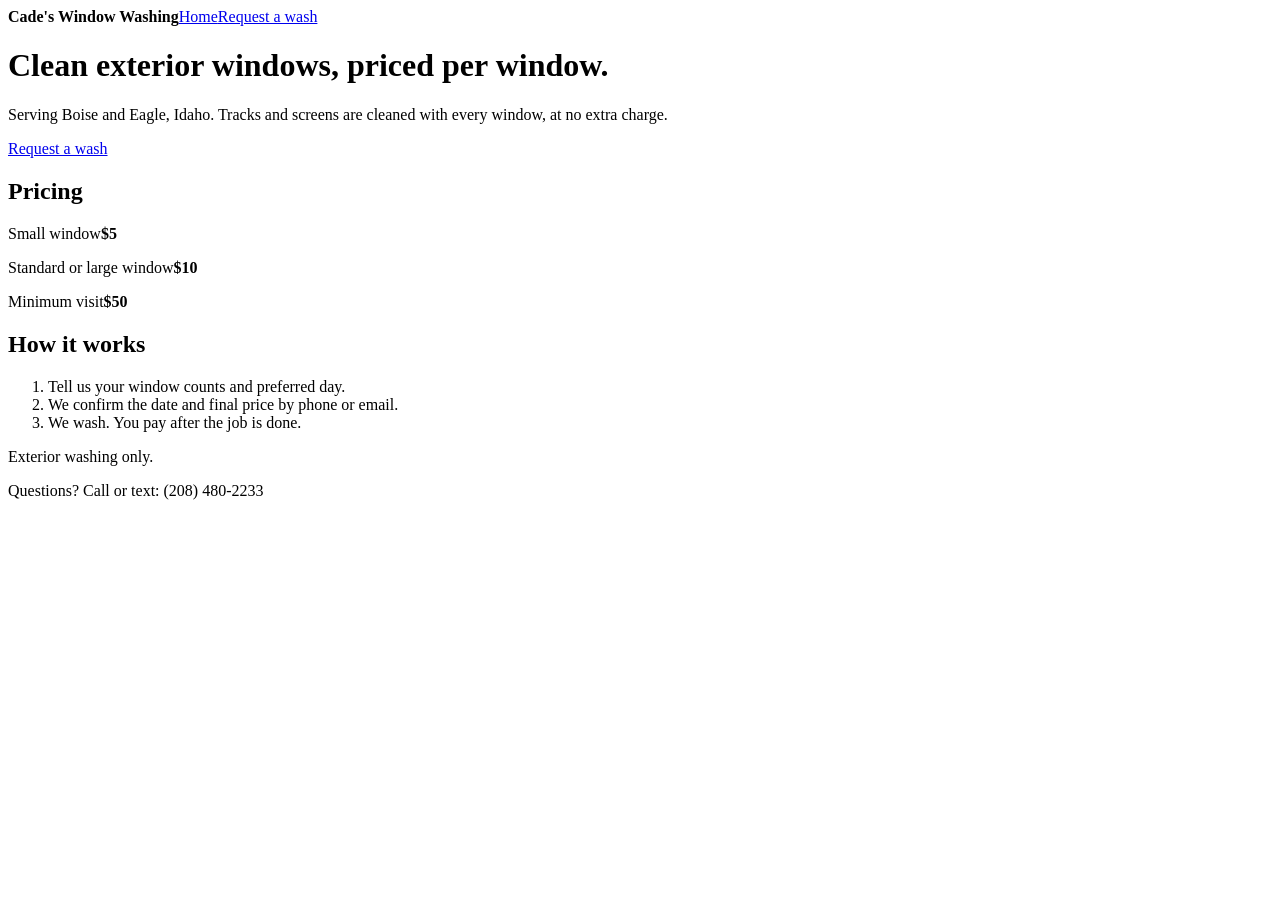
==== public/index.html @ 97cd8d17 "Add files via upload" ====
<!doctype html><html lang="en"><head><meta charset="utf-8"><meta name="viewport" content="width=device-width,initial-scale=1"><title>Exterior Window Washing in Boise &amp; Eagle</title><link rel="stylesheet" href="/style.css"></head><body><header><nav><b>Cade's Window Washing</b><a href="/">Home</a><a href="/book.html">Request a wash</a></nav></header><main>
<h1>Clean exterior windows, priced per window.</h1>
<p>Serving Boise and Eagle, Idaho. Tracks and screens are cleaned with every window, at no extra charge.</p>
<p><a class="btn" href="/book.html">Request a wash</a></p>
<h2>Pricing</h2>
<div class="rate"><p><span>Small window</span><b>$5</b></p><p><span>Standard or large window</span><b>$10</b></p><p><span>Minimum visit</span><b>$50</b></p></div>
<h2>How it works</h2>
<ol><li>Tell us your window counts and preferred day.</li><li>We confirm the date and final price by phone or email.</li><li>We wash. You pay after the job is done.</li></ol>
<p>Exterior washing only.</p></main><footer>Questions? Call or text: (208) 480-2233</footer></body></html>
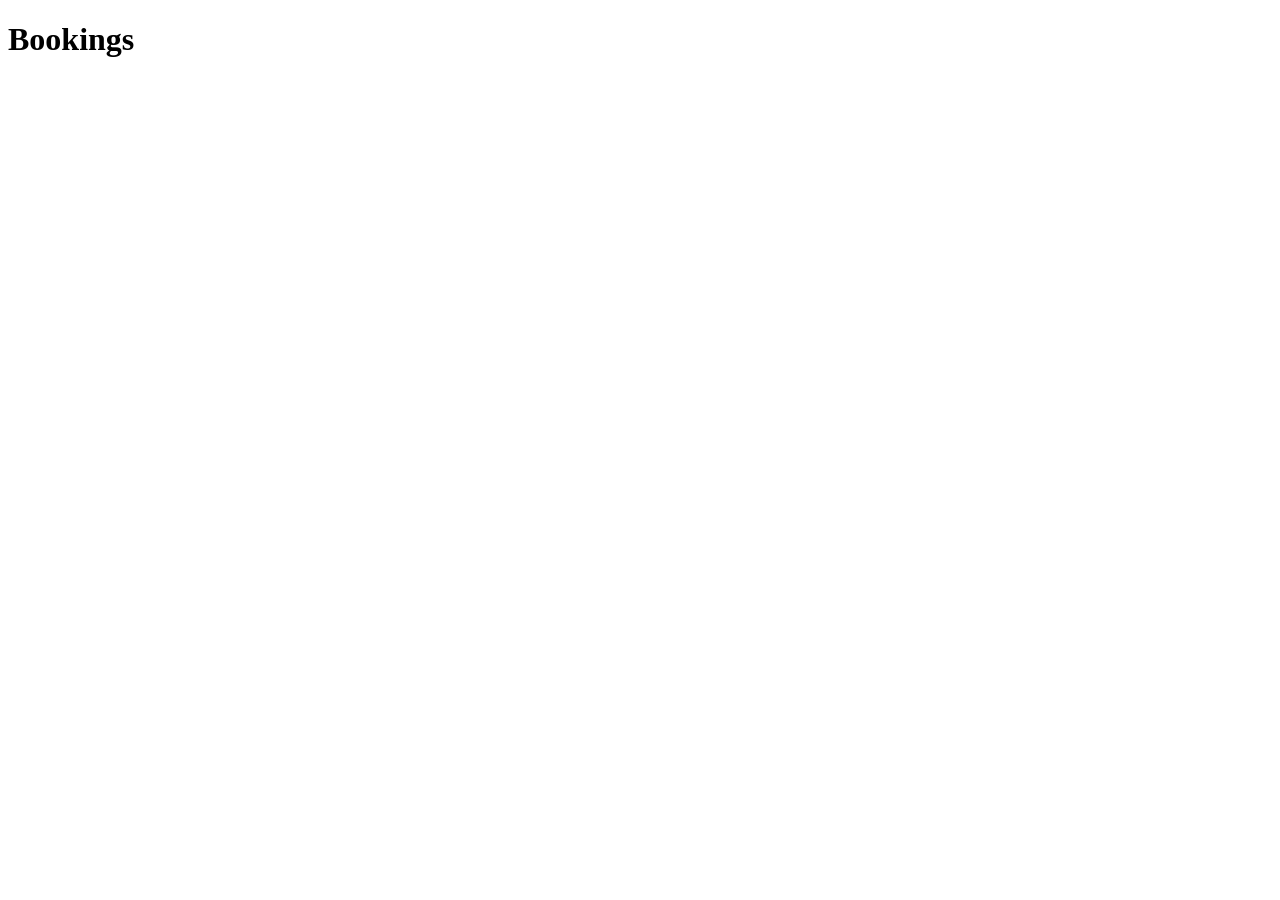
==== commit 956f1948: "Add files via upload" ====
--- a/public/index.html
+++ b/public/index.html
@@ -1,9 +1,24 @@
-<!doctype html><html lang="en"><head><meta charset="utf-8"><meta name="viewport" content="width=device-width,initial-scale=1"><title>Exterior Window Washing in Boise &amp; Eagle</title><link rel="stylesheet" href="/style.css"></head><body><header><nav><b>Cade's Window Washing</b><a href="/">Home</a><a href="/book.html">Request a wash</a></nav></header><main>
-<h1>Clean exterior windows, priced per window.</h1>
-<p>Serving Boise and Eagle, Idaho. Tracks and screens are cleaned with every window, at no extra charge.</p>
-<p><a class="btn" href="/book.html">Request a wash</a></p>
-<h2>Pricing</h2>
-<div class="rate"><p><span>Small window</span><b>$5</b></p><p><span>Standard or large window</span><b>$10</b></p><p><span>Minimum visit</span><b>$50</b></p></div>
-<h2>How it works</h2>
-<ol><li>Tell us your window counts and preferred day.</li><li>We confirm the date and final price by phone or email.</li><li>We wash. You pay after the job is done.</li></ol>
-<p>Exterior washing only.</p></main><footer>Questions? Call or text: (208) 480-2233</footer></body></html>
+<!doctype html><html lang="en"><head><meta charset="utf-8"><meta name="viewport" content="width=device-width,initial-scale=1"><title>Bookings</title><link rel="stylesheet" href="/style.css"><meta name="robots" content="noindex">
+<style>.c{background:var(--sky);border-left:6px solid var(--sun);padding:.8rem 1rem;margin:.8rem 0;border-radius:4px}.c.old{opacity:.55;border-left-color:#999}.c h3{margin:0;font:700 1.1rem system-ui}.c p{margin:.3rem 0}.l a{display:inline-block;margin:.3rem .5rem .3rem 0;font:600 15px system-ui}.c button{padding:.45rem .8rem;margin:.2rem .3rem .2rem 0;font-size:14px}.d{font:700 .95rem system-ui;margin-top:1.4rem;color:var(--deep)}</style></head>
+<body><main><h1>Bookings</h1><div id="b"></div></main>
+<script>
+const box=document.getElementById('b');
+async function act(id,body){await fetch('/api/admin',{method:'PATCH',body:JSON.stringify({id,...body})});load()}
+function el(t,tx,cl){const e=document.createElement(t);if(tx)e.textContent=tx;if(cl)e.className=cl;return e}
+function link(tx,href){const a=el('a',tx);a.href=href;return a}
+function btn(l,f){const b=el('button',l);b.onclick=f;return b}
+async function load(){const r=await (await fetch('/api/admin')).json();box.replaceChildren();
+const live=x=>x.status==='requested'||x.status==='confirmed';
+r.sort((a,b)=>(live(b)-live(a))||String(a.pref_date).localeCompare(b.pref_date));
+let last='';
+for(const x of r){const ds=x.pref_date?new Date(x.pref_date+'T12:00').toLocaleDateString(undefined,{weekday:'long',month:'short',day:'numeric'}):'No date';
+if(live(x)&&ds!==last){box.append(el('div',ds,'d'));last=ds}else if(!live(x)&&last!=='old'){box.append(el('div','Completed / cancelled','d'));last='old'}
+const c=el('div','', 'c'+(live(x)?'':' old'));
+c.append(el('h3',`${x.name} · $${x.estimate}`),el('p',`${x.pref_time} · ${x.small} small, ${x.standard} standard · ${x.status}${x.paid?' · PAID':''}`),el('p',x.address));
+if(x.notes)c.append(el('p','Notes: '+x.notes));
+const tel=String(x.phone).replace(/[^\d+]/g,''),l=el('div','','l');
+l.append(link('Directions','https://www.google.com/maps/dir/?api=1&destination='+encodeURIComponent(x.address)),link('Call','tel:'+tel),link('Text','sms:'+tel),link('Email','mailto:'+x.email));
+c.append(l,btn('Confirm',()=>act(x.id,{status:'confirmed'})),btn('Done',()=>act(x.id,{status:'completed'})),btn('Paid',()=>act(x.id,{paid:1})),btn('Cancel',()=>act(x.id,{status:'cancelled'})));
+box.append(c)}
+if(!r.length)box.append(el('p','No requests yet.'))}
+load()</script></body></html>
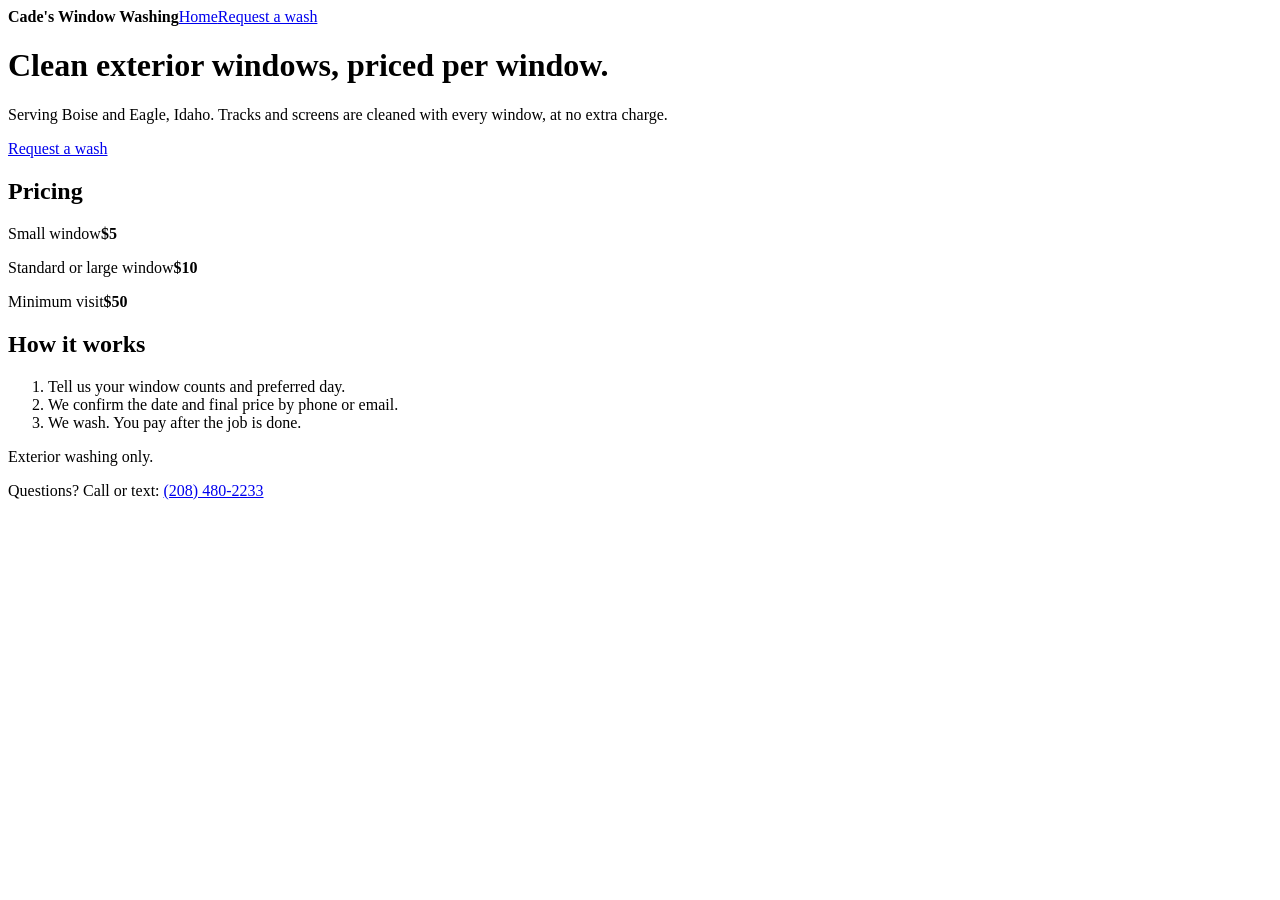
==== commit 46c3b407: "Update index.html" ====
--- a/public/index.html
+++ b/public/index.html
@@ -1,24 +1,11 @@
-<!doctype html><html lang="en"><head><meta charset="utf-8"><meta name="viewport" content="width=device-width,initial-scale=1"><title>Bookings</title><link rel="stylesheet" href="/style.css"><meta name="robots" content="noindex">
-<style>.c{background:var(--sky);border-left:6px solid var(--sun);padding:.8rem 1rem;margin:.8rem 0;border-radius:4px}.c.old{opacity:.55;border-left-color:#999}.c h3{margin:0;font:700 1.1rem system-ui}.c p{margin:.3rem 0}.l a{display:inline-block;margin:.3rem .5rem .3rem 0;font:600 15px system-ui}.c button{padding:.45rem .8rem;margin:.2rem .3rem .2rem 0;font-size:14px}.d{font:700 .95rem system-ui;margin-top:1.4rem;color:var(--deep)}</style></head>
-<body><main><h1>Bookings</h1><div id="b"></div></main>
-<script>
-const box=document.getElementById('b');
-async function act(id,body){await fetch('/api/admin',{method:'PATCH',body:JSON.stringify({id,...body})});load()}
-function el(t,tx,cl){const e=document.createElement(t);if(tx)e.textContent=tx;if(cl)e.className=cl;return e}
-function link(tx,href){const a=el('a',tx);a.href=href;return a}
-function btn(l,f){const b=el('button',l);b.onclick=f;return b}
-async function load(){const r=await (await fetch('/api/admin')).json();box.replaceChildren();
-const live=x=>x.status==='requested'||x.status==='confirmed';
-r.sort((a,b)=>(live(b)-live(a))||String(a.pref_date).localeCompare(b.pref_date));
-let last='';
-for(const x of r){const ds=x.pref_date?new Date(x.pref_date+'T12:00').toLocaleDateString(undefined,{weekday:'long',month:'short',day:'numeric'}):'No date';
-if(live(x)&&ds!==last){box.append(el('div',ds,'d'));last=ds}else if(!live(x)&&last!=='old'){box.append(el('div','Completed / cancelled','d'));last='old'}
-const c=el('div','', 'c'+(live(x)?'':' old'));
-c.append(el('h3',`${x.name} · $${x.estimate}`),el('p',`${x.pref_time} · ${x.small} small, ${x.standard} standard · ${x.status}${x.paid?' · PAID':''}`),el('p',x.address));
-if(x.notes)c.append(el('p','Notes: '+x.notes));
-const tel=String(x.phone).replace(/[^\d+]/g,''),l=el('div','','l');
-l.append(link('Directions','https://www.google.com/maps/dir/?api=1&destination='+encodeURIComponent(x.address)),link('Call','tel:'+tel),link('Text','sms:'+tel),link('Email','mailto:'+x.email));
-c.append(l,btn('Confirm',()=>act(x.id,{status:'confirmed'})),btn('Done',()=>act(x.id,{status:'completed'})),btn('Paid',()=>act(x.id,{paid:1})),btn('Cancel',()=>act(x.id,{status:'cancelled'})));
-box.append(c)}
-if(!r.length)box.append(el('p','No requests yet.'))}
-load()</script></body></html>
+<!doctype html><html lang="en"><head><meta charset="utf-8"><meta name="viewport" content="width=device-width,initial-scale=1"><title>Cade's Window Washing | Exterior Window Washing in Boise &amp; Eagle</title><link rel="stylesheet" href="/style.css"></head><body>
+<header><nav><b>Cade's Window Washing</b><a href="/">Home</a><a href="/book.html">Request a wash</a></nav></header><main>
+<h1>Clean exterior windows, priced per window.</h1>
+<p>Serving Boise and Eagle, Idaho. Tracks and screens are cleaned with every window, at no extra charge.</p>
+<p><a class="btn" href="/book.html">Request a wash</a></p>
+<h2>Pricing</h2>
+<div class="rate"><p><span>Small window</span><b>$5</b></p><p><span>Standard or large window</span><b>$10</b></p><p><span>Minimum visit</span><b>$50</b></p></div>
+<h2>How it works</h2>
+<ol><li>Tell us your window counts and preferred day.</li><li>We confirm the date and final price by phone or email.</li><li>We wash. You pay after the job is done.</li></ol>
+<p>Exterior washing only.</p></main>
+<footer>Questions? Call or text: <a href="tel:2084802233">(208) 480-2233</a></footer></body></html>
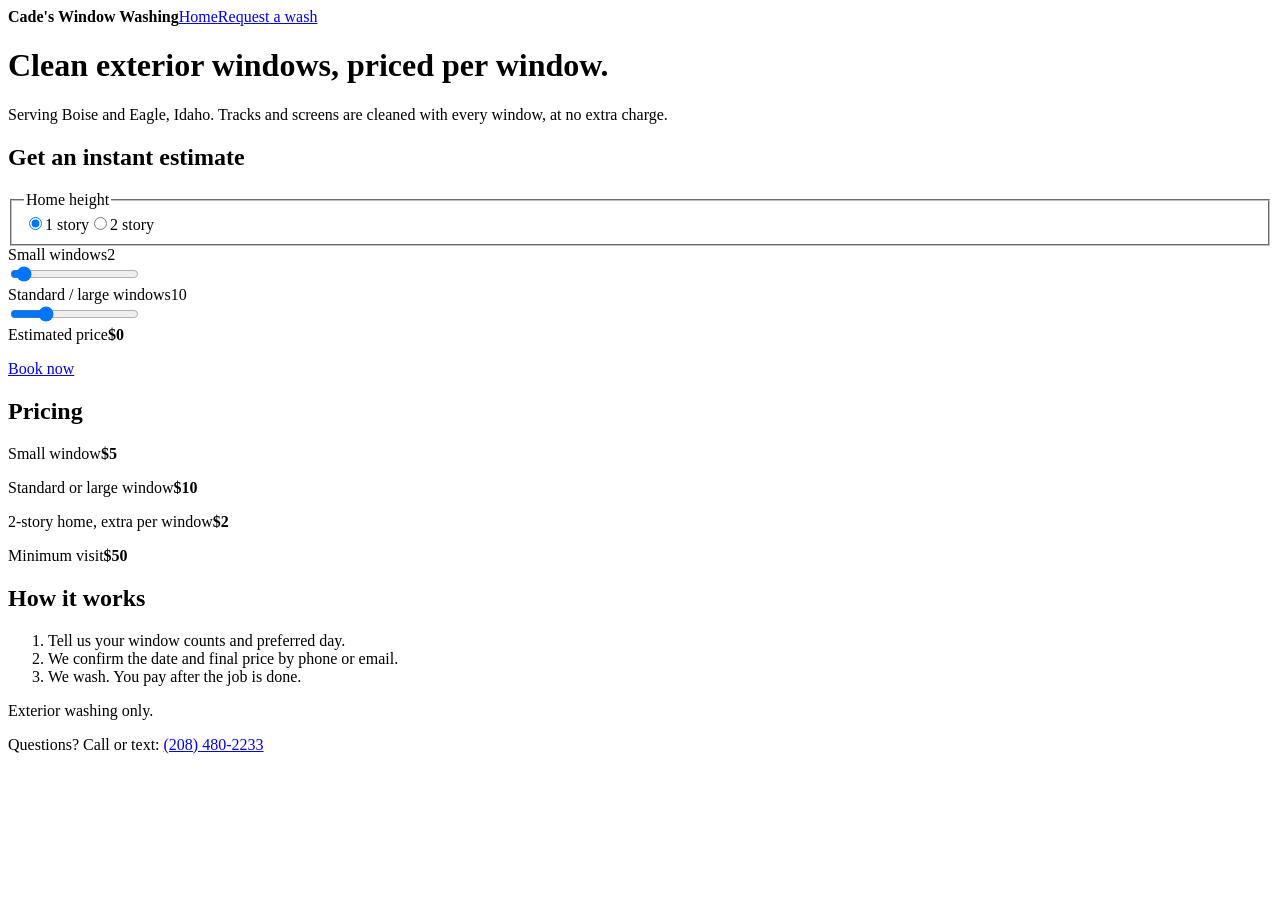
==== commit e988db7c: "Add files via upload" ====
--- a/public/index.html
+++ b/public/index.html
@@ -1,11 +1,24 @@
-<!doctype html><html lang="en"><head><meta charset="utf-8"><meta name="viewport" content="width=device-width,initial-scale=1"><title>Cade's Window Washing | Exterior Window Washing in Boise &amp; Eagle</title><link rel="stylesheet" href="/style.css"></head><body>
+<!doctype html><html lang="en"><head><meta charset="utf-8"><meta name="viewport" content="width=device-width,initial-scale=1"><title>Cade's Window Washing | Exterior Window Washing in Boise &amp; Eagle</title><meta name="description" content="Exterior window washing in Boise and Eagle, Idaho, priced per window. Get an instant estimate and request a date online. Tracks and screens included."><link rel="stylesheet" href="/style.css"></head><body>
 <header><nav><b>Cade's Window Washing</b><a href="/">Home</a><a href="/book.html">Request a wash</a></nav></header><main>
 <h1>Clean exterior windows, priced per window.</h1>
 <p>Serving Boise and Eagle, Idaho. Tracks and screens are cleaned with every window, at no extra charge.</p>
-<p><a class="btn" href="/book.html">Request a wash</a></p>
+
+<section class="est-card" aria-labelledby="est-title">
+<h2 id="est-title">Get an instant estimate</h2>
+<fieldset class="seg-wrap"><legend>Home height</legend>
+<div class="seg"><label><input type="radio" name="stories" value="1" checked><span>1 story</span></label><label><input type="radio" name="stories" value="2"><span>2 story</span></label></div>
+</fieldset>
+<div class="est-row"><div class="est-top"><label for="e-small">Small windows</label><output id="e-small-v" for="e-small">2</output></div><input type="range" id="e-small" min="0" max="40" value="2"></div>
+<div class="est-row"><div class="est-top"><label for="e-standard">Standard / large windows</label><output id="e-standard-v" for="e-standard">10</output></div><input type="range" id="e-standard" min="0" max="40" value="10"></div>
+<div class="est-result" aria-live="polite"><span>Estimated price</span><b id="e-price">$0</b></div>
+<p class="est-note" id="e-note"></p>
+<a class="btn" id="e-book" href="/book.html">Book now</a>
+</section>
+
 <h2>Pricing</h2>
-<div class="rate"><p><span>Small window</span><b>$5</b></p><p><span>Standard or large window</span><b>$10</b></p><p><span>Minimum visit</span><b>$50</b></p></div>
+<div class="rate"><p><span>Small window</span><b data-price="small">$5</b></p><p><span>Standard or large window</span><b data-price="standard">$10</b></p><p><span>2-story home, extra per window</span><b data-price="twoStoryExtra">$2</b></p><p><span>Minimum visit</span><b data-price="minimum">$50</b></p></div>
 <h2>How it works</h2>
 <ol><li>Tell us your window counts and preferred day.</li><li>We confirm the date and final price by phone or email.</li><li>We wash. You pay after the job is done.</li></ol>
 <p>Exterior washing only.</p></main>
-<footer>Questions? Call or text: <a href="tel:2084802233">(208) 480-2233</a></footer></body></html>
+<footer>Questions? Call or text: <a href="tel:2084802233">(208) 480-2233</a></footer>
+<script src="/pricing.js"></script><script src="/estimator.js"></script></body></html>
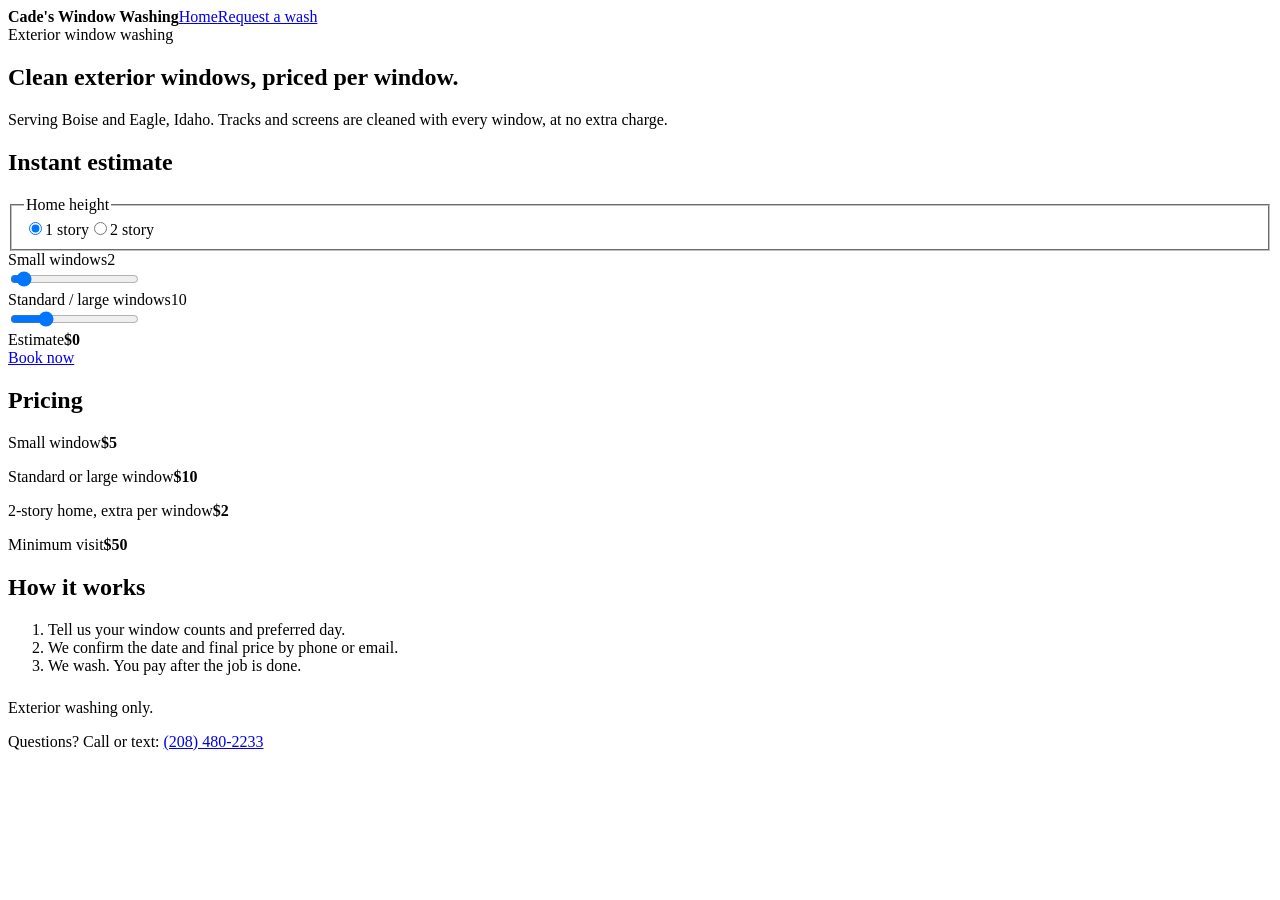
==== commit 682f23b3: "Add files via upload" ====
--- a/public/index.html
+++ b/public/index.html
@@ -1,24 +1,28 @@
-<!doctype html><html lang="en"><head><meta charset="utf-8"><meta name="viewport" content="width=device-width,initial-scale=1"><title>Cade's Window Washing | Exterior Window Washing in Boise &amp; Eagle</title><meta name="description" content="Exterior window washing in Boise and Eagle, Idaho, priced per window. Get an instant estimate and request a date online. Tracks and screens included."><link rel="stylesheet" href="/style.css"></head><body>
+<!doctype html><html lang="en"><head><meta charset="utf-8"><meta name="viewport" content="width=device-width,initial-scale=1"><title>Cade's Window Washing | Exterior Window Washing in Boise &amp; Eagle</title><meta name="description" content="Exterior window washing in Boise and Eagle, Idaho, priced per window. Get an instant estimate and request a date online. Tracks and screens included."><link rel="stylesheet" href="/style.css"></head><body class="home">
 <header><nav><b>Cade's Window Washing</b><a href="/">Home</a><a href="/book.html">Request a wash</a></nav></header><main>
-<h1>Clean exterior windows, priced per window.</h1>
-<p>Serving Boise and Eagle, Idaho. Tracks and screens are cleaned with every window, at no extra charge.</p>
+
+<section class="hero">
+<span class="eyebrow">Exterior window washing</span>
+<h1>Clean exterior windows, <span class="soft">priced per window.</span></h1>
+<p class="lead">Serving Boise and Eagle, Idaho. Tracks and screens are cleaned with every window, at no extra charge.</p>
 
 <section class="est-card" aria-labelledby="est-title">
-<h2 id="est-title">Get an instant estimate</h2>
+<div class="est-head"><h2 class="est-title" id="est-title">Instant estimate</h2><p class="est-note" id="e-note"></p></div>
+<div class="est-grid">
 <fieldset class="seg-wrap"><legend>Home height</legend>
 <div class="seg"><label><input type="radio" name="stories" value="1" checked><span>1 story</span></label><label><input type="radio" name="stories" value="2"><span>2 story</span></label></div>
 </fieldset>
 <div class="est-row"><div class="est-top"><label for="e-small">Small windows</label><output id="e-small-v" for="e-small">2</output></div><input type="range" id="e-small" min="0" max="40" value="2"></div>
 <div class="est-row"><div class="est-top"><label for="e-standard">Standard / large windows</label><output id="e-standard-v" for="e-standard">10</output></div><input type="range" id="e-standard" min="0" max="40" value="10"></div>
-<div class="est-result" aria-live="polite"><span>Estimated price</span><b id="e-price">$0</b></div>
-<p class="est-note" id="e-note"></p>
-<a class="btn" id="e-book" href="/book.html">Book now</a>
+<div class="est-action"><div class="est-result" aria-live="polite"><span>Estimate</span><b id="e-price">$0</b></div><a class="btn" id="e-book" href="/book.html">Book now</a></div>
+</div>
+</section>
 </section>
 
 <h2>Pricing</h2>
 <div class="rate"><p><span>Small window</span><b data-price="small">$5</b></p><p><span>Standard or large window</span><b data-price="standard">$10</b></p><p><span>2-story home, extra per window</span><b data-price="twoStoryExtra">$2</b></p><p><span>Minimum visit</span><b data-price="minimum">$50</b></p></div>
 <h2>How it works</h2>
-<ol><li>Tell us your window counts and preferred day.</li><li>We confirm the date and final price by phone or email.</li><li>We wash. You pay after the job is done.</li></ol>
-<p>Exterior washing only.</p></main>
+<ol class="steps"><li>Tell us your window counts and preferred day.</li><li>We confirm the date and final price by phone or email.</li><li>We wash. You pay after the job is done.</li></ol>
+<p style="color:var(--muted);margin-top:1.5rem">Exterior washing only.</p></main>
 <footer>Questions? Call or text: <a href="tel:2084802233">(208) 480-2233</a></footer>
 <script src="/pricing.js"></script><script src="/estimator.js"></script></body></html>
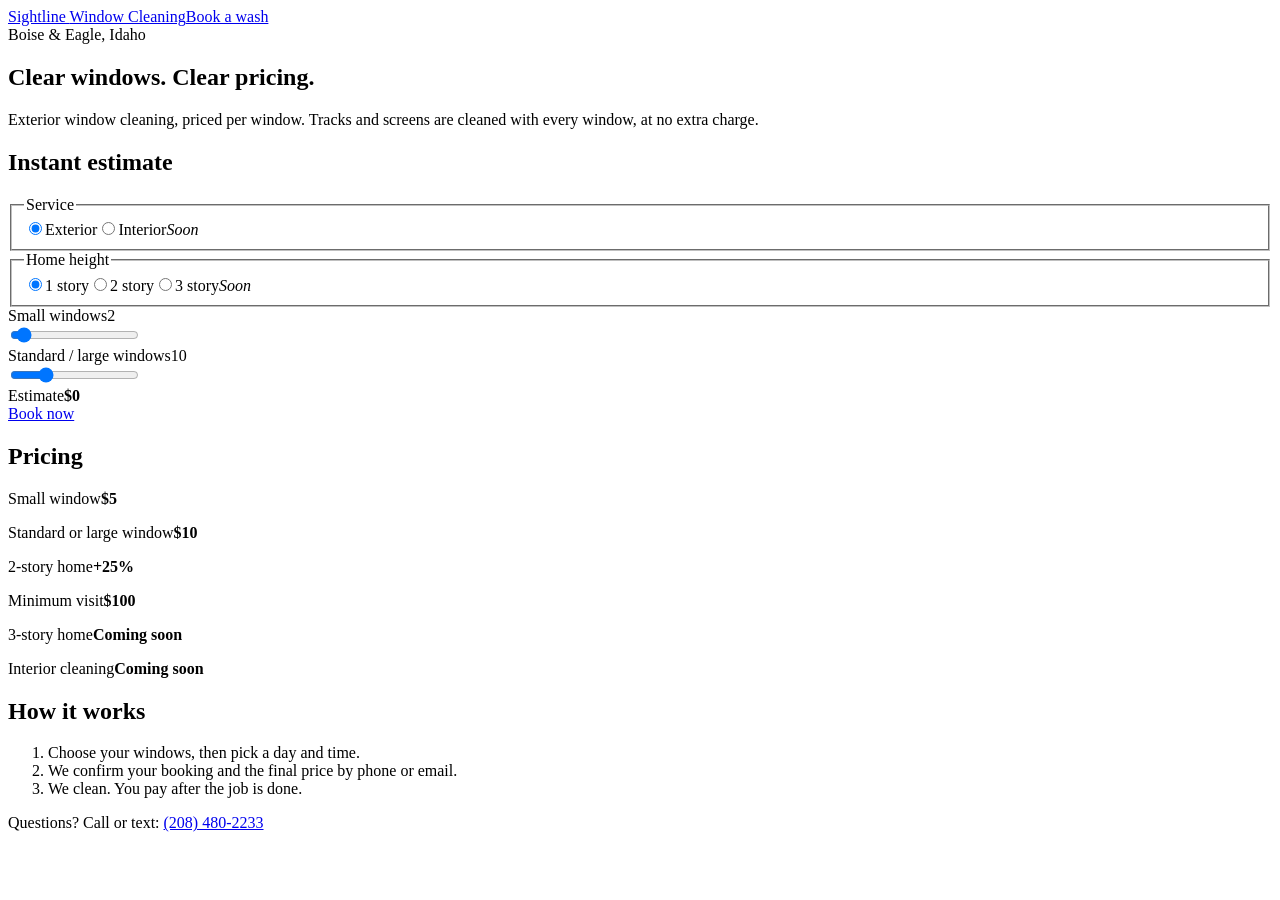
==== commit ef0ee4a6: "Add files via upload" ====
--- a/public/index.html
+++ b/public/index.html
@@ -1,28 +1,34 @@
-<!doctype html><html lang="en"><head><meta charset="utf-8"><meta name="viewport" content="width=device-width,initial-scale=1"><title>Cade's Window Washing | Exterior Window Washing in Boise &amp; Eagle</title><meta name="description" content="Exterior window washing in Boise and Eagle, Idaho, priced per window. Get an instant estimate and request a date online. Tracks and screens included."><link rel="stylesheet" href="/style.css"></head><body class="home">
-<header><nav><b>Cade's Window Washing</b><a href="/">Home</a><a href="/book.html">Request a wash</a></nav></header><main>
+<!doctype html><html lang="en"><head><meta charset="utf-8"><meta name="viewport" content="width=device-width,initial-scale=1"><title>Sightline Window Cleaning | Exterior Window Cleaning in Boise &amp; Eagle</title><meta name="description" content="Exterior window cleaning in Boise and Eagle, Idaho, priced per window. Get an instant estimate and book a day and time online. Tracks and screens included."><link rel="stylesheet" href="/style.css"></head><body class="home">
+<header><nav><a class="brand" href="/">Sightline <span>Window Cleaning</span></a><a class="nav-cta" href="/book.html">Book a wash</a></nav></header><main>
 
 <section class="hero">
-<span class="eyebrow">Exterior window washing</span>
-<h1>Clean exterior windows, <span class="soft">priced per window.</span></h1>
-<p class="lead">Serving Boise and Eagle, Idaho. Tracks and screens are cleaned with every window, at no extra charge.</p>
+<span class="eyebrow">Boise &amp; Eagle, Idaho</span>
+<h1>Clear windows. <span class="soft">Clear pricing.</span></h1>
+<p class="lead">Exterior window cleaning, priced per window. Tracks and screens are cleaned with every window, at no extra charge.</p>
 
-<section class="est-card" aria-labelledby="est-title">
-<div class="est-head"><h2 class="est-title" id="est-title">Instant estimate</h2><p class="est-note" id="e-note"></p></div>
-<div class="est-grid">
+<section class="est-card quote" data-quote aria-labelledby="est-title">
+<div class="est-head"><h2 class="est-title" id="est-title">Instant estimate</h2><p class="est-note" data-out="note"></p></div>
+<div class="q-layout">
+<div class="q-controls">
+<fieldset class="seg-wrap"><legend>Service</legend>
+<div class="seg"><label><input type="radio" name="service" value="exterior" checked><span>Exterior</span></label><label><input type="radio" name="service" value="interior"><span>Interior<em>Soon</em></span></label></div></fieldset>
 <fieldset class="seg-wrap"><legend>Home height</legend>
-<div class="seg"><label><input type="radio" name="stories" value="1" checked><span>1 story</span></label><label><input type="radio" name="stories" value="2"><span>2 story</span></label></div>
-</fieldset>
-<div class="est-row"><div class="est-top"><label for="e-small">Small windows</label><output id="e-small-v" for="e-small">2</output></div><input type="range" id="e-small" min="0" max="40" value="2"></div>
-<div class="est-row"><div class="est-top"><label for="e-standard">Standard / large windows</label><output id="e-standard-v" for="e-standard">10</output></div><input type="range" id="e-standard" min="0" max="40" value="10"></div>
-<div class="est-action"><div class="est-result" aria-live="polite"><span>Estimate</span><b id="e-price">$0</b></div><a class="btn" id="e-book" href="/book.html">Book now</a></div>
+<div class="seg"><label><input type="radio" name="stories" value="1" checked><span>1 story</span></label><label><input type="radio" name="stories" value="2"><span>2 story</span></label><label><input type="radio" name="stories" value="3"><span>3 story<em>Soon</em></span></label></div></fieldset>
+<div class="q-sliders" data-sliders>
+<div class="q-row"><div class="q-top"><label for="q-small">Small windows</label><output data-out="small" for="q-small">2</output></div><input type="range" id="q-small" name="small" min="0" max="40" value="2"></div>
+<div class="q-row"><div class="q-top"><label for="q-standard">Standard / large windows</label><output data-out="standard" for="q-standard">10</output></div><input type="range" id="q-standard" name="standard" min="0" max="40" value="10"></div>
+</div>
+<div class="q-soon" data-soon hidden><b>Coming soon</b><p data-soon-text></p></div>
+</div>
+<div class="q-action"><div class="q-result" aria-live="polite"><span>Estimate</span><b data-out="price">$0</b></div><a class="btn" data-book href="/book.html">Book now</a></div>
 </div>
 </section>
 </section>
 
 <h2>Pricing</h2>
-<div class="rate"><p><span>Small window</span><b data-price="small">$5</b></p><p><span>Standard or large window</span><b data-price="standard">$10</b></p><p><span>2-story home, extra per window</span><b data-price="twoStoryExtra">$2</b></p><p><span>Minimum visit</span><b data-price="minimum">$50</b></p></div>
+<div class="rate"><p><span>Small window</span><b data-price="small">$5</b></p><p><span>Standard or large window</span><b data-price="standard">$10</b></p><p><span>2-story home</span><b data-price="twoStoryPercent">+25%</b></p><p><span>Minimum visit</span><b data-price="minimum">$100</b></p><p class="soon"><span>3-story home</span><b>Coming soon</b></p><p class="soon"><span>Interior cleaning</span><b>Coming soon</b></p></div>
 <h2>How it works</h2>
-<ol class="steps"><li>Tell us your window counts and preferred day.</li><li>We confirm the date and final price by phone or email.</li><li>We wash. You pay after the job is done.</li></ol>
-<p style="color:var(--muted);margin-top:1.5rem">Exterior washing only.</p></main>
+<ol class="steps"><li>Choose your windows, then pick a day and time.</li><li>We confirm your booking and the final price by phone or email.</li><li>We clean. You pay after the job is done.</li></ol>
+</main>
 <footer>Questions? Call or text: <a href="tel:2084802233">(208) 480-2233</a></footer>
 <script src="/pricing.js"></script><script src="/estimator.js"></script></body></html>
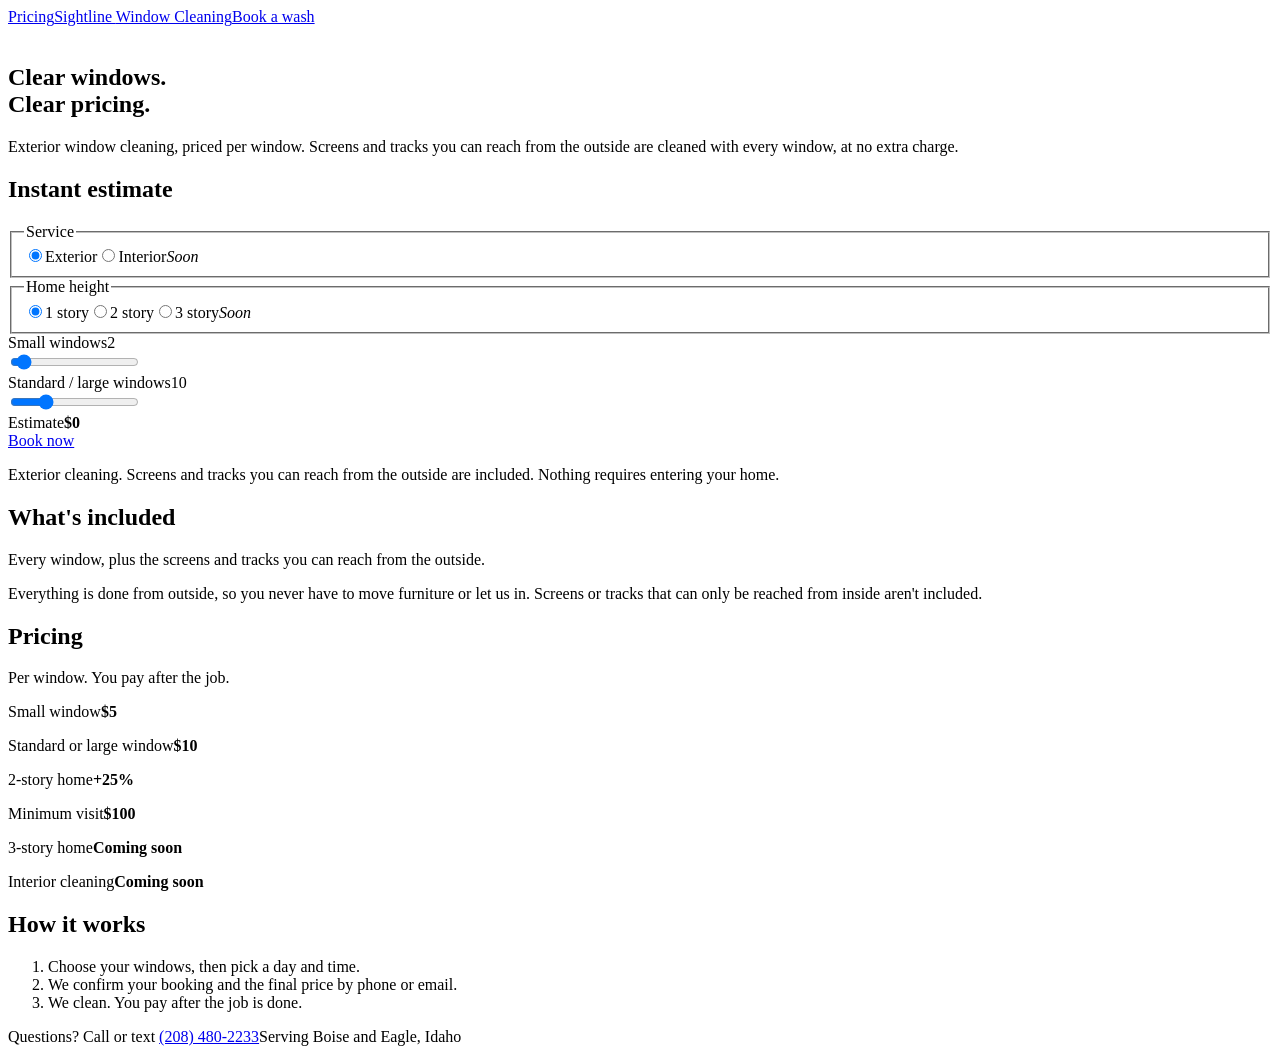
==== commit c8d275ea: "Add files via upload" ====
--- a/public/index.html
+++ b/public/index.html
@@ -1,11 +1,9 @@
-<!doctype html><html lang="en"><head><meta charset="utf-8"><meta name="viewport" content="width=device-width,initial-scale=1"><title>Sightline Window Cleaning | Exterior Window Cleaning in Boise &amp; Eagle</title><meta name="description" content="Exterior window cleaning in Boise and Eagle, Idaho, priced per window. Get an instant estimate and book a day and time online. Tracks and screens included."><link rel="stylesheet" href="/style.css"></head><body class="home">
-<header><nav><a class="brand" href="/">Sightline <span>Window Cleaning</span></a><a class="nav-cta" href="/book.html">Book a wash</a></nav></header><main>
-
+<!doctype html><html lang="en"><head><meta charset="utf-8"><meta name="viewport" content="width=device-width,initial-scale=1"><title>Sightline Window Cleaning | Exterior Window Cleaning in Boise &amp; Eagle</title><meta name="description" content="Exterior window cleaning in Boise and Eagle, Idaho, priced per window. Get an instant estimate and book a day and time online. Screens and tracks reachable from the outside included."><link rel="preconnect" href="https://fonts.googleapis.com"><link rel="preconnect" href="https://fonts.gstatic.com" crossorigin><link href="https://fonts.googleapis.com/css2?family=Manrope:wght@200;300;400;500;600;700&display=swap" rel="stylesheet"><link rel="stylesheet" href="/style.css"></head><body class="home">
+<header class="top"><nav><a class="nav-link" href="#pricing">Pricing</a><a class="brand" href="/">Sightline <span>Window Cleaning</span></a><a class="nav-cta" href="/book.html">Book a wash</a></nav></header><main>
 <section class="hero">
-<span class="eyebrow">Boise &amp; Eagle, Idaho</span>
-<h1>Clear windows. <span class="soft">Clear pricing.</span></h1>
-<p class="lead">Exterior window cleaning, priced per window. Tracks and screens are cleaned with every window, at no extra charge.</p>
-
+<img class="hero-img" src="/img/hero.jpg" alt="" fetchpriority="high">
+<div class="hero-in">
+<div class="hero-copy"><h1>Clear windows.<br>Clear pricing.</h1><p class="lead">Exterior window cleaning, priced per window. Screens and tracks you can reach from the outside are cleaned with every window, at no extra charge.</p></div>
 <section class="est-card quote" data-quote aria-labelledby="est-title">
 <div class="est-head"><h2 class="est-title" id="est-title">Instant estimate</h2><p class="est-note" data-out="note"></p></div>
 <div class="q-layout">
@@ -22,13 +20,20 @@
 </div>
 <div class="q-action"><div class="q-result" aria-live="polite"><span>Estimate</span><b data-out="price">$0</b></div><a class="btn" data-book href="/book.html">Book now</a></div>
 </div>
+<p class="scope">Exterior cleaning. Screens and tracks you can reach from the outside are included. Nothing requires entering your home.</p>
 </section>
+</div>
 </section>
-
-<h2>Pricing</h2>
+<div class="page">
+<section class="sec" id="included"><div><h2>What's included</h2></div><div class="sec-body"><p class="big">Every window, plus the screens and tracks you can reach from the outside.</p><p>Everything is done from outside, so you never have to move furniture or let us in. Screens or tracks that can only be reached from inside aren't included.</p></div></section>
+<section class="sec" id="pricing"><div><h2>Pricing</h2><p class="sec-note">Per window. You pay after the job.</p></div>
 <div class="rate"><p><span>Small window</span><b data-price="small">$5</b></p><p><span>Standard or large window</span><b data-price="standard">$10</b></p><p><span>2-story home</span><b data-price="twoStoryPercent">+25%</b></p><p><span>Minimum visit</span><b data-price="minimum">$100</b></p><p class="soon"><span>3-story home</span><b>Coming soon</b></p><p class="soon"><span>Interior cleaning</span><b>Coming soon</b></p></div>
-<h2>How it works</h2>
-<ol class="steps"><li>Choose your windows, then pick a day and time.</li><li>We confirm your booking and the final price by phone or email.</li><li>We clean. You pay after the job is done.</li></ol>
+</section>
+<section class="sec flow"><div><h2>How it works</h2></div>
+<ol class="steps"><li>Choose your windows, then pick a day and time.</li><li>We confirm your booking and the final price by phone or email.</li><li>We clean. You pay after the job is done.</li></ol></section>
+</div>
 </main>
-<footer>Questions? Call or text: <a href="tel:2084802233">(208) 480-2233</a></footer>
-<script src="/pricing.js"></script><script src="/estimator.js"></script></body></html>
+<footer><span>Questions? Call or text <a href="tel:2084802233">(208) 480-2233</a></span><span>Serving Boise and Eagle, Idaho</span></footer>
+<script src="/pricing.js"></script><script src="/estimator.js"></script>
+<script>(function(){var i=document.querySelector('.hero-img');if(!i||matchMedia('(prefers-reduced-motion:reduce)').matches)return;var t=false;addEventListener('scroll',function(){if(t)return;t=true;requestAnimationFrame(function(){i.style.setProperty('--py',Math.min(scrollY,700)*.16+'px');t=false})},{passive:true})})();</script>
+</body></html>
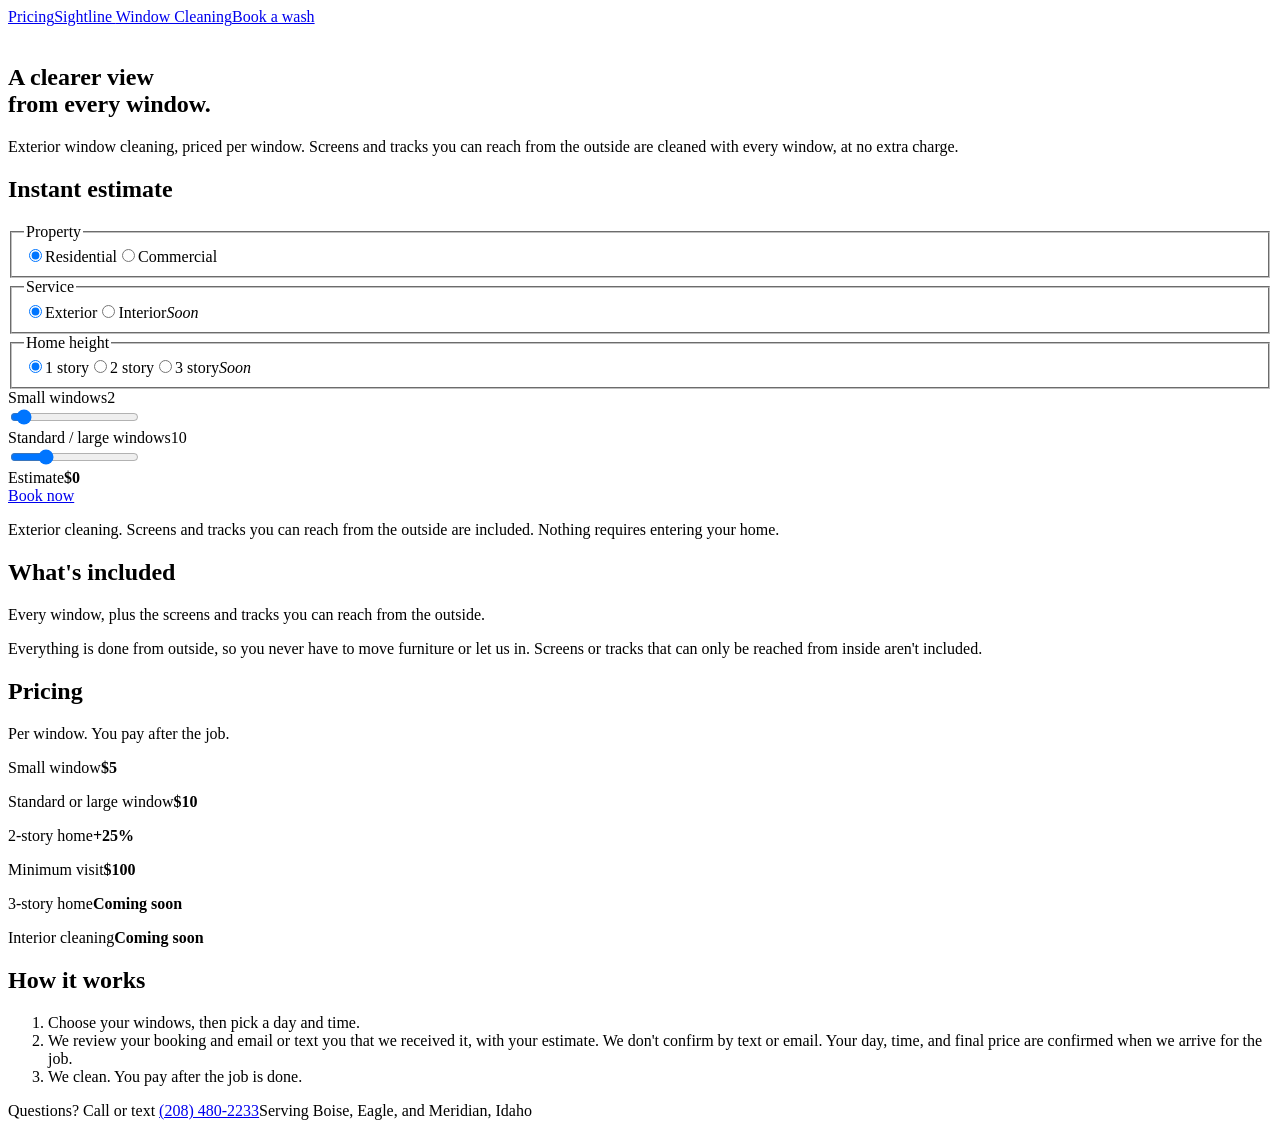
==== commit bf1034a8: "Add files via upload" ====
--- a/public/index.html
+++ b/public/index.html
@@ -1,16 +1,18 @@
-<!doctype html><html lang="en"><head><meta charset="utf-8"><meta name="viewport" content="width=device-width,initial-scale=1"><title>Sightline Window Cleaning | Exterior Window Cleaning in Boise &amp; Eagle</title><meta name="description" content="Exterior window cleaning in Boise and Eagle, Idaho, priced per window. Get an instant estimate and book a day and time online. Screens and tracks reachable from the outside included."><link rel="preconnect" href="https://fonts.googleapis.com"><link rel="preconnect" href="https://fonts.gstatic.com" crossorigin><link href="https://fonts.googleapis.com/css2?family=Manrope:wght@200;300;400;500;600;700&display=swap" rel="stylesheet"><link rel="stylesheet" href="/style.css"></head><body class="home">
+<!doctype html><html lang="en"><head><meta charset="utf-8"><link rel="icon" href="/favicon.svg" type="image/svg+xml"><link rel="icon" href="/favicon.ico" sizes="48x48"><link rel="apple-touch-icon" href="/apple-touch-icon.png"><meta name="viewport" content="width=device-width,initial-scale=1"><title>Sightline Window Cleaning | Exterior Window Cleaning in Boise, Eagle &amp; Meridian</title><meta name="description" content="Exterior window cleaning in Boise, Eagle, and Meridian, Idaho, priced per window. Get an instant estimate and book a day and time online. Screens and tracks reachable from the outside included."><link rel="preconnect" href="https://fonts.googleapis.com"><link rel="preconnect" href="https://fonts.gstatic.com" crossorigin><link href="https://fonts.googleapis.com/css2?family=Manrope:wght@200;300;400;500;600;700&display=swap" rel="stylesheet"><link rel="stylesheet" href="/style.css"></head><body class="home">
 <header class="top"><nav><a class="nav-link" href="#pricing">Pricing</a><a class="brand" href="/">Sightline <span>Window Cleaning</span></a><a class="nav-cta" href="/book.html">Book a wash</a></nav></header><main>
 <section class="hero">
 <img class="hero-img" src="/img/hero.jpg" alt="" fetchpriority="high">
 <div class="hero-in">
-<div class="hero-copy"><h1>Clear windows.<br>Clear pricing.</h1><p class="lead">Exterior window cleaning, priced per window. Screens and tracks you can reach from the outside are cleaned with every window, at no extra charge.</p></div>
+<div class="hero-copy"><h1>A clearer view<br>from every window.</h1><p class="lead">Exterior window cleaning, priced per window. Screens and tracks you can reach from the outside are cleaned with every window, at no extra charge.</p></div>
 <section class="est-card quote" data-quote aria-labelledby="est-title">
 <div class="est-head"><h2 class="est-title" id="est-title">Instant estimate</h2><p class="est-note" data-out="note"></p></div>
 <div class="q-layout">
 <div class="q-controls">
+<fieldset class="seg-wrap"><legend>Property</legend>
+<div class="seg"><label><input type="radio" name="property" value="residential" checked><span>Residential</span></label><label><input type="radio" name="property" value="commercial"><span>Commercial</span></label></div></fieldset>
 <fieldset class="seg-wrap"><legend>Service</legend>
 <div class="seg"><label><input type="radio" name="service" value="exterior" checked><span>Exterior</span></label><label><input type="radio" name="service" value="interior"><span>Interior<em>Soon</em></span></label></div></fieldset>
-<fieldset class="seg-wrap"><legend>Home height</legend>
+<fieldset class="seg-wrap"><legend data-height-legend>Home height</legend>
 <div class="seg"><label><input type="radio" name="stories" value="1" checked><span>1 story</span></label><label><input type="radio" name="stories" value="2"><span>2 story</span></label><label><input type="radio" name="stories" value="3"><span>3 story<em>Soon</em></span></label></div></fieldset>
 <div class="q-sliders" data-sliders>
 <div class="q-row"><div class="q-top"><label for="q-small">Small windows</label><output data-out="small" for="q-small">2</output></div><input type="range" id="q-small" name="small" min="0" max="40" value="2"></div>
@@ -30,10 +32,10 @@
 <div class="rate"><p><span>Small window</span><b data-price="small">$5</b></p><p><span>Standard or large window</span><b data-price="standard">$10</b></p><p><span>2-story home</span><b data-price="twoStoryPercent">+25%</b></p><p><span>Minimum visit</span><b data-price="minimum">$100</b></p><p class="soon"><span>3-story home</span><b>Coming soon</b></p><p class="soon"><span>Interior cleaning</span><b>Coming soon</b></p></div>
 </section>
 <section class="sec flow"><div><h2>How it works</h2></div>
-<ol class="steps"><li>Choose your windows, then pick a day and time.</li><li>We confirm your booking and the final price by phone or email.</li><li>We clean. You pay after the job is done.</li></ol></section>
+<ol class="steps"><li>Choose your windows, then pick a day and time.</li><li>We review your booking and email or text you that we received it, with your estimate. We don't confirm by text or email. Your day, time, and final price are confirmed when we arrive for the job.</li><li>We clean. You pay after the job is done.</li></ol></section>
 </div>
 </main>
-<footer><span>Questions? Call or text <a href="tel:2084802233">(208) 480-2233</a></span><span>Serving Boise and Eagle, Idaho</span></footer>
+<footer><span>Questions? Call or text <a href="tel:2084802233">(208) 480-2233</a></span><span>Serving Boise, Eagle, and Meridian, Idaho</span></footer>
 <script src="/pricing.js"></script><script src="/estimator.js"></script>
 <script>(function(){var i=document.querySelector('.hero-img');if(!i||matchMedia('(prefers-reduced-motion:reduce)').matches)return;var t=false;addEventListener('scroll',function(){if(t)return;t=true;requestAnimationFrame(function(){i.style.setProperty('--py',Math.min(scrollY,700)*.16+'px');t=false})},{passive:true})})();</script>
 </body></html>
